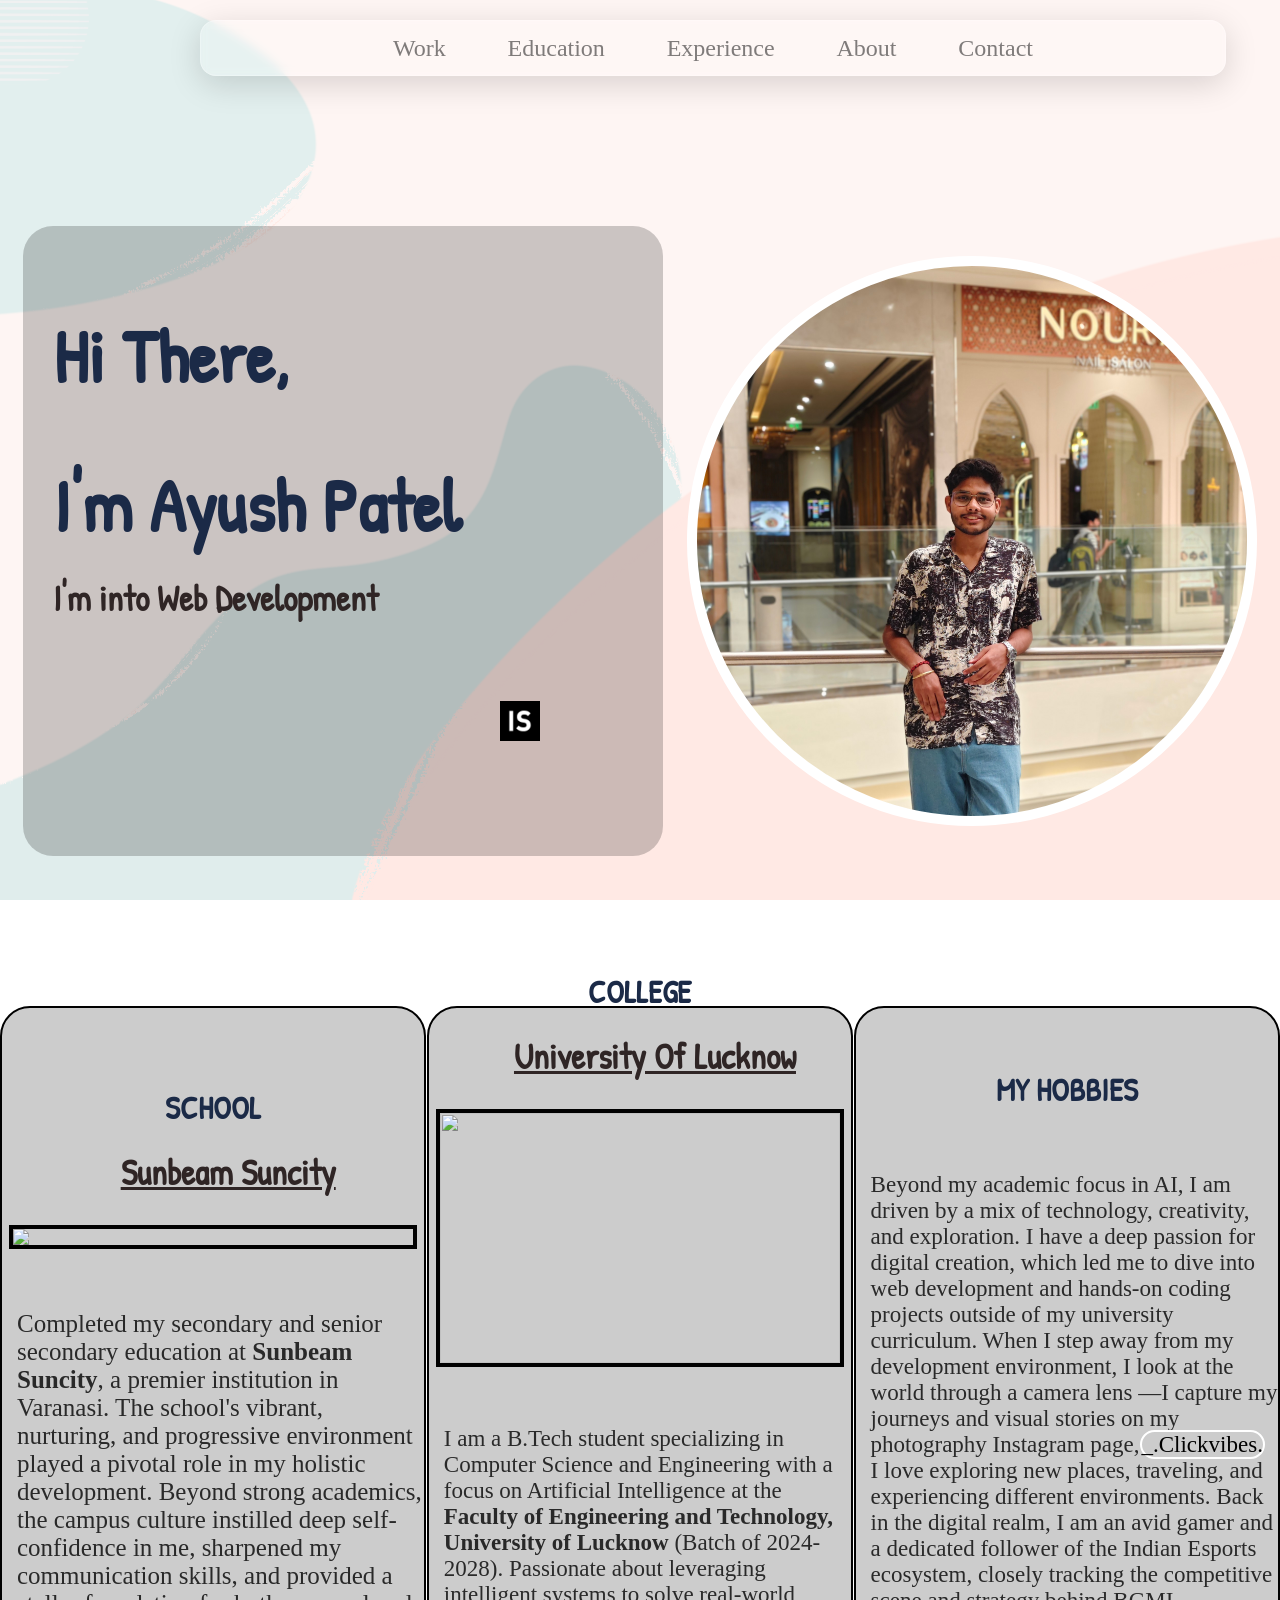
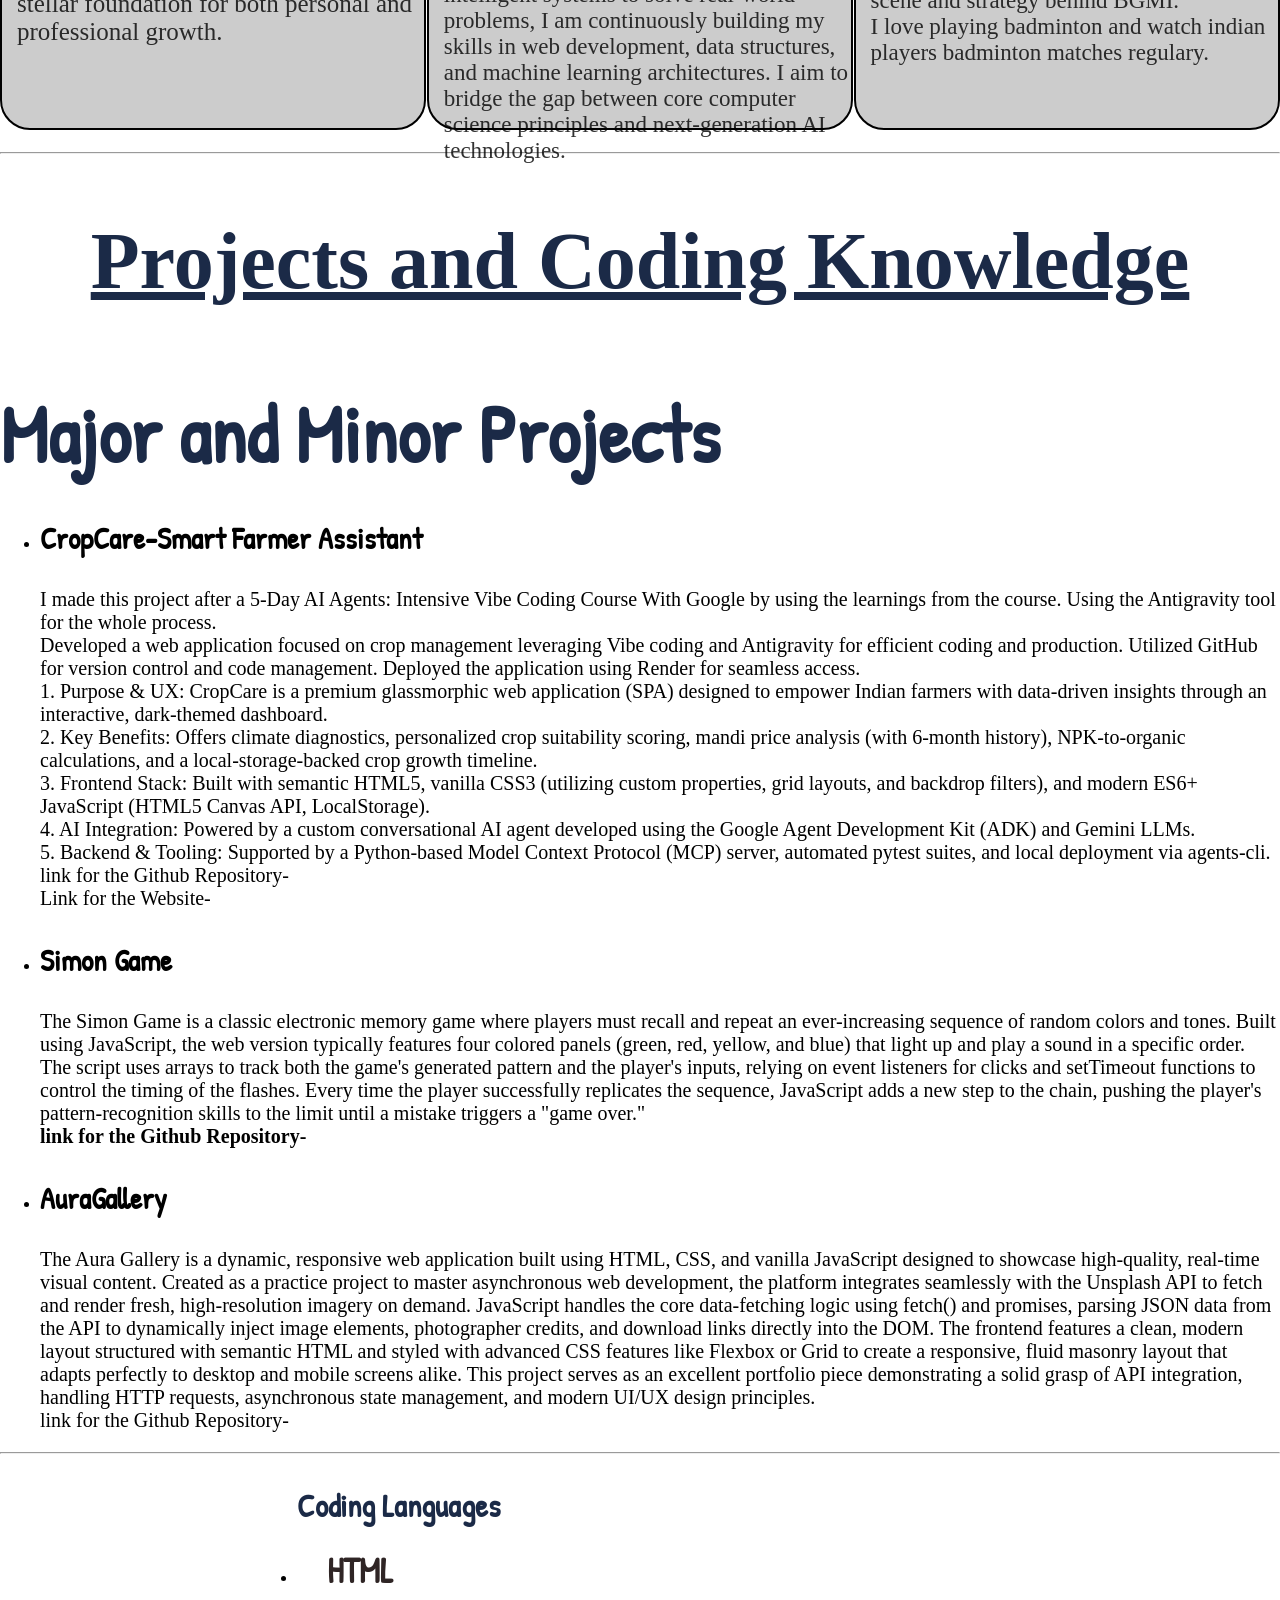
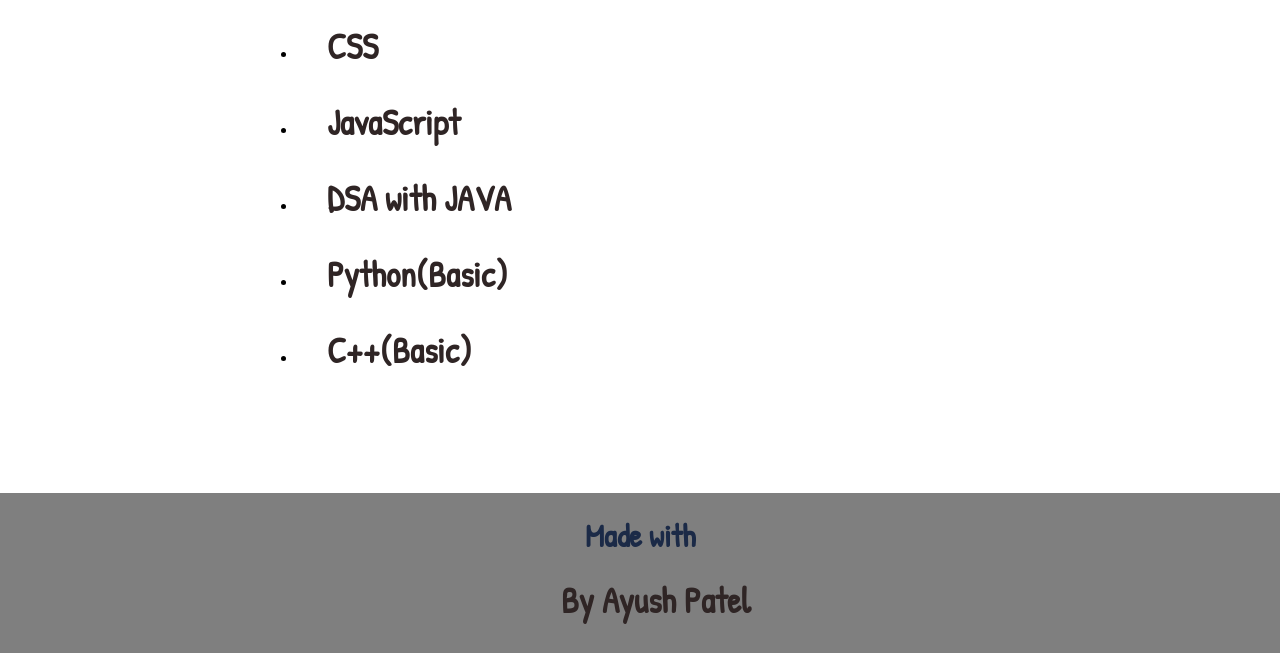
==== Task 3 - Portfolio/index.html @ b0f9be85 "done" ====
<!DOCTYPE html>
<html lang="en">
<head>
    <meta charset="UTF-8">
    <meta name="viewport" content="width=device-width, initial-scale=1.0">
    <title>Ayush Patel-</title>
    <link rel="preconnect" href="https://fonts.googleapis.com">
<link rel="preconnect" href="https://fonts.gstatic.com" crossorigin>
<link href="https://fonts.googleapis.com/css2?family=Patrick+Hand&display=swap" rel="stylesheet">
    <link rel="stylesheet" href="https://cdnjs.cloudflare.com/ajax/libs/font-awesome/7.0.1/css/all.min.css" integrity="sha512-2SwdPD6INVrV/lHTZbO2nodKhrnDdJK9/kg2XD1r9uGqPo1cUbujc+IYdlYdEErWNu69gVcYgdxlmVmzTWnetw==" crossorigin="anonymous" referrerpolicy="no-referrer" />
    <link href="style.css" rel="stylesheet">
</head>
<body>
    <div class="navbar">
        
        <div class="nav-links"><a href="/home">Work</a>
        <a href="/home">Education</a>
        <a href="/home">Experience</a>
        <a href="aboutme.html">About</a>
        <a href="/home">Contact</a></div>
    </div>
    <div class="main">
        <div class="info">
            <div class="name"><h1>Hi There,</h1>
            <h1>I'm <b>Ayush</b> Patel</h1></div>
            <h2>I'm into Web Development</h2>
                
            <div class="info-links">
                <a href="https://www.linkedin.com/in/ayushpatelcse/"><i class="fa-brands fa-linkedin"></i></a>
        <a href="https://github.com/AyushPatel-Hub"><i class="fa-brands fa-github"></i></a>
        <a href="https://internshala.com/five-star-rating"><img width="40px" height="40px" src="is.jpg"></a>
        <a href="https://x.com/"><i class="fa-brands fa-twitter"></i></a>
            </div>
        </div>
    <div class="photo"></div>
    </div>
    <div class="cards">
        <div class="school card">
            <h1>SCHOOL</h1>
            <h2><u>Sunbeam Suncity</u></h2>
            <img width="400px" src="https://resources.edunexttechnologies.com/web-data/sunbeam-group/sunbeam-suncity/School-Building.jpg" altr="school">
            <br>
            <br>
            <p>Completed my secondary and senior secondary education at <b>Sunbeam Suncity</b>, a premier institution in Varanasi. The school's vibrant, nurturing, and progressive environment played a pivotal role in my holistic development. Beyond strong academics, the campus culture instilled deep self-confidence in me, sharpened my communication skills, and provided a stellar foundation for both personal and professional growth.</p>
        </div>
        <div class="College card">
            <h1>COLLEGE</h1>
            <h2><u>University Of Lucknow</u></h2>
            <img width="400px"  height="250px" src="https://www.lkouniv.ac.in/site/writereaddata/HomePage/Header/H_202408301729005272.jpg" altr="school">
            <br>
            <br>
            <p>I am a B.Tech student specializing in Computer Science and Engineering with a focus on Artificial Intelligence at the <b>Faculty of Engineering and Technology, University of Lucknow</b> (Batch of 2024-2028). Passionate about leveraging intelligent systems to solve real-world problems, I am continuously building my skills in web development, data structures, and machine learning architectures. I aim to bridge the gap between core computer science principles and next-generation AI technologies.</p>
        </div>
        <div class="hobby card">
            <h1>MY HOBBIES</h1>
            
            <br>
            <p>Beyond my academic focus in AI, I am driven by a mix of technology, creativity, and exploration. I have a deep passion for digital creation, which led me to dive into web development and hands-on coding projects outside of my university curriculum.

            When I step away from my development environment, I look at the world through a camera lens <i class="fa-solid fa-camera"></i> —I capture my journeys and visual stories on my photography Instagram page,<a href="https://www.instagram.com/_.clickvibes/">_.Clickvibes.</a> I love exploring new places, traveling, and experiencing different environments. Back in the digital realm, I am an avid gamer and a dedicated follower of the Indian Esports ecosystem, closely tracking the competitive scene and strategy behind BGMI.<i class="fa-solid fa-gamepad"></i>
        <br>
            I love playing badminton and watch indian players badminton matches regulary. </p>
        </div>
    </div><br>
    <hr>
    <div class="education">
        <div class="heading">
            <h1 id="heading">Projects and Coding Knowledge</h1>
        </div>
        <div class="project">
            <h1>Major and Minor Projects</h1>
            <ul>
                <li><h3>CropCare-Smart Farmer Assistant</h3>
                <p>I made this project after a 5-Day AI Agents: Intensive Vibe Coding Course With Google by using the learnings from the course. Using the Antigravity tool for the whole process. 
                    <br>Developed a web application focused on crop management leveraging Vibe coding and Antigravity for
                    efficient coding and production. Utilized GitHub for version control and code management. Deployed the
                    application using Render for seamless access.<br>
                    1. Purpose & UX: CropCare is a premium glassmorphic web application (SPA) designed to empower Indian farmers
                    with data-driven insights through an interactive, dark-themed dashboard.<br>
                    2. Key Benefits: Offers climate diagnostics, personalized crop suitability scoring, mandi price analysis (with 6-month
                    history), NPK-to-organic calculations, and a local-storage-backed crop growth timeline.<br>
                    3. Frontend Stack: Built with semantic HTML5, vanilla CSS3 (utilizing custom properties, grid layouts, and
                    backdrop filters), and modern ES6+ JavaScript (HTML5 Canvas API, LocalStorage).<br>
                    4. AI Integration: Powered by a custom conversational AI agent developed using the Google Agent Development
                    Kit (ADK) and Gemini LLMs.<br>
                    5. Backend & Tooling: Supported by a Python-based Model Context Protocol (MCP) server, automated pytest
                    suites, and local deployment via agents-cli.<br>
                link for the Github Repository-<a href="https://github.com/AyushPatel-Hub/CropCare-Capstone-project"><i class="fa-brands fa-github"></i></a> <br>
                        Link for the Website-<a href="https://cropcare-zuz5.onrender.com/#dashboard"><i class="fa-solid fa-plate-wheat"></i></a>
            </p></li>
                    <li><h3>Simon Game</h3>
                    <p>The Simon Game is a classic electronic memory game where players must recall and repeat an ever-increasing sequence of random colors and tones. Built using JavaScript, the web version typically features four colored panels (green, red, yellow, and blue) that light up and play a sound in a specific order. The script uses arrays to track both the game's generated pattern and the player's inputs, relying on event listeners for clicks and setTimeout functions to control the timing of the flashes. Every time the player successfully replicates the sequence, JavaScript adds a new step to the chain, pushing the player's pattern-recognition skills to the limit until a mistake triggers a "game over."  <br>
                        <b>link for the Github Repository-</b> <a href="https://github.com/AyushPatel-Hub/Simon-Game-JS"><i class="fa-brands fa-github"></i></a>
                    
                    </p></li>
                    <li><h3>AuraGallery</h3>
                    <p>The Aura Gallery is a dynamic, responsive web application built using HTML, CSS, and vanilla JavaScript designed to showcase high-quality, real-time visual content. Created as a practice project to master asynchronous web development, the platform integrates seamlessly with the Unsplash API to fetch and render fresh, high-resolution imagery on demand. JavaScript handles the core data-fetching logic using fetch() and promises, parsing JSON data from the API to dynamically inject image elements, photographer credits, and download links directly into the DOM. The frontend features a clean, modern layout structured with semantic HTML and styled with advanced CSS features like Flexbox or Grid to create a responsive, fluid masonry layout that adapts perfectly to desktop and mobile screens alike. This project serves as an excellent portfolio piece demonstrating a solid grasp of API integration, handling HTTP requests, asynchronous state management, and modern UI/UX design principles.<br>
                    link for the Github Repository-<a href="https://github.com/AyushPatel-Hub/CodeAlpha-Project/tree/main/Task%201-%20Image%20Gallery"><i class="fa-brands fa-envira"></i></a></p></li>
            </ul>
            <hr>
        </div>
        <div class="coding">
            <div class="lang"><ul><h1>Coding Languages</h1>
            <li><h2>HTML</h2></li>
            <li><h2>CSS</h2></li>
            <li><h2>JavaScript</h2></li>
            <li><h2>DSA with JAVA</h2></li>
            <li><h2>Python(Basic)</h2></li>
            <li><h2>C++(Basic)</h2></li>
             </ul></div>
             <div class="icons">
                <i class="fa-brands fa-html5"></i>
                <i class="fa-brands fa-css"></i>
                <i class="fa-brands fa-js"></i>
               <i class="fa-brands fa-java"></i>
                <i class="fa-brands fa-python"></i>
                <i class="fa-solid fa-c"></i>
             </div>
            </div>
            <div class="footer">
                <h1>Made with <i class="fa-solid fa-heart"></i></h1>
                <h2>By Ayush Patel</h2>
            </div>
    <script src="app.js"></script>
</body>
</html>
---- Task 3 - Portfolio/style.css ----
body {
  margin: 0;
  padding: 0;
}
body::before {
  content: "";
  position: fixed;
  top: 0;
  left: 0;
  width: 100%;
  height: 100%;
  z-index: -1;
  background-image: url('bg2.png');
  background-size: cover;
  background-position: center;
  background-repeat: no-repeat;
  opacity: 0.4; 
}
.navbar{
    margin-top: 20px;
    margin-left: 200px;
    text-align: center;
    display: flex;
    justify-content: center;
    align-items: center;
    width: 80vw;
    height: 6vh;
    background: rgba(255, 255, 255, 0.2);
    backdrop-filter: blur(5px);
    -webkit-backdrop-filter: blur(10px); 
    border: 1px solid rgba(255, 255, 255, 0.25);
    border-radius: 16px;
    box-shadow: 0 8px 32px 0 rgba(0, 0, 0, 0.15);
    
    color: #fff;
}
.nav-links{
    display: flex;
    justify-content: space-between;
    width: 50vw;
    align-items: center;
}
.nav-links a{
    text-decoration: none;
    color: rgba(0,0,0,0.5);
    font-size: 1.5rem;
}
.nav-links a:hover{
    text-shadow: 0 0 10px #FFC7BB;
    border-bottom: 2px solid rgba(0, 0, 0, 0.15);
}
.photo{
    
    border: 10px solid white;
    border-radius:50% ;
    width: 550px;
    height: 550px;
    background-image: url(photo.jpg);
    background-size: cover;
}
.main{

    margin-top: 150px;
    display: flex;
    justify-content: space-evenly;
    align-items: center;
}
.info{
    display: flex;
    
    flex-direction: column;
    align-items: start;
    border-radius: 30px;
    width: 50vw;
    height: 70vh;
    background-color: rgba(0,0,0,0.2);
}
.photo:hover{
    box-shadow: 0 0 10px black;
}
.name{
    font-size: 37px;
    margin-top: 30px;
    margin-left: 30px;
}
h1{
    font-family:sans-serif;
    color: #1B2A47;
    margin-bottom: 20px;
}
h2{
    color: #2F2525;
    margin-top: 0;
    font-size: 35px;
    margin-left: 30px;
}
.aboutme{
    display: flex;
    justify-content: center;
    align-items: center;
    width: 500px;
    height: 40px;
}
.aboutme button{
    width: 120px;
    height: 40px;
    background-color: rgba(0, 0, 0, 0.15);
    border-radius: 20px;
    border: none;
    cursor: pointer;
}
.info-links{
    margin-top: 50px;
    display: flex;
    justify-content: space-evenly;
    align-items: center;
    width: 834px;
}
.info-links a{
    color: black;
    font-size: 40px;
    text-decoration: none;

}
@import url('https://fonts.googleapis.com/css2?family=Inter:wght@400;500&family=Playfair+Display:wght@700&display=swap');


h1, h2, h3 {
  font-family: "Patrick Hand", cursive;
}

.cards{
    margin-top: 150px;
    width: 100vw;
    height: 80vh;
    display: flex;
    justify-content: space-between;
}
.card{
    border-radius: 30px;
    background-color: rgba(0,0,0,0.2);
    width: 33vw;
    height: 80vh;
    border: 2px solid black;
}
.school{
    
    display: flex;
    flex-direction: column;
    align-items: center;
    justify-content: center;
}
.school img{
    border: 4px solid black;
}
.school p{
    color: rgba(0,0,0,0.8);
    
    padding-left:15px ;
    font-size: 25px;
}
.College{
    display: flex;
    flex-direction: column;
    align-items: center;
    justify-content: center;
}
.College img{
    border: 4px solid black;
}
.College p{
    color: rgba(0,0,0,0.8);
    
    padding-left:15px ;
    font-size: 23px;
}
.hobby{
    display: flex;
    flex-direction: column;
    align-items: center;
    justify-content: center;
}
.hobby img{
    border: 4px solid black;
}
.hobby p{
    color: rgba(0,0,0,0.8);
    
    padding-left:15px ;
    font-size: 23px;
}
.hobby p a{
    text-decoration: none;
    color: black;
    border:2px  solid white;
    border-radius: 15px;
}
.education{
    width: 100vw;
    height: 110vh;
    display: flex;
    flex-direction: column;
}
.heading{
    text-align: center;
    width: 100%;
    height: 200px;
}
#heading{
    font-family: 'Times New Roman', Times, serif;
    font-size: 80px;
    text-decoration: underline;
}
.project p{
    font-size: 20px
}
.project h3{
    font-size: 30px;
}
.project h1{
    font-size: 80px;
}
.coding{
    display: flex;
    justify-content: space-around;
    padding-bottom: 50px; /* Forces space at the bottom so icons don't spill into the footer */
    margin-bottom: 40px;
}
.icons{
    display: flex;
    flex-direction: column;
    justify-content: space-evenly;
    align-items: center;
    gap: 20px;
    
}
.icons i{
    font-size: 80px;
}
.footer{
    width: 100%;
    height: 300px ;
    background-color: rgba(0,0,0,0.5);
    display: flex;
    flex-direction: column;
    justify-content: center;
    align-items: center;
}
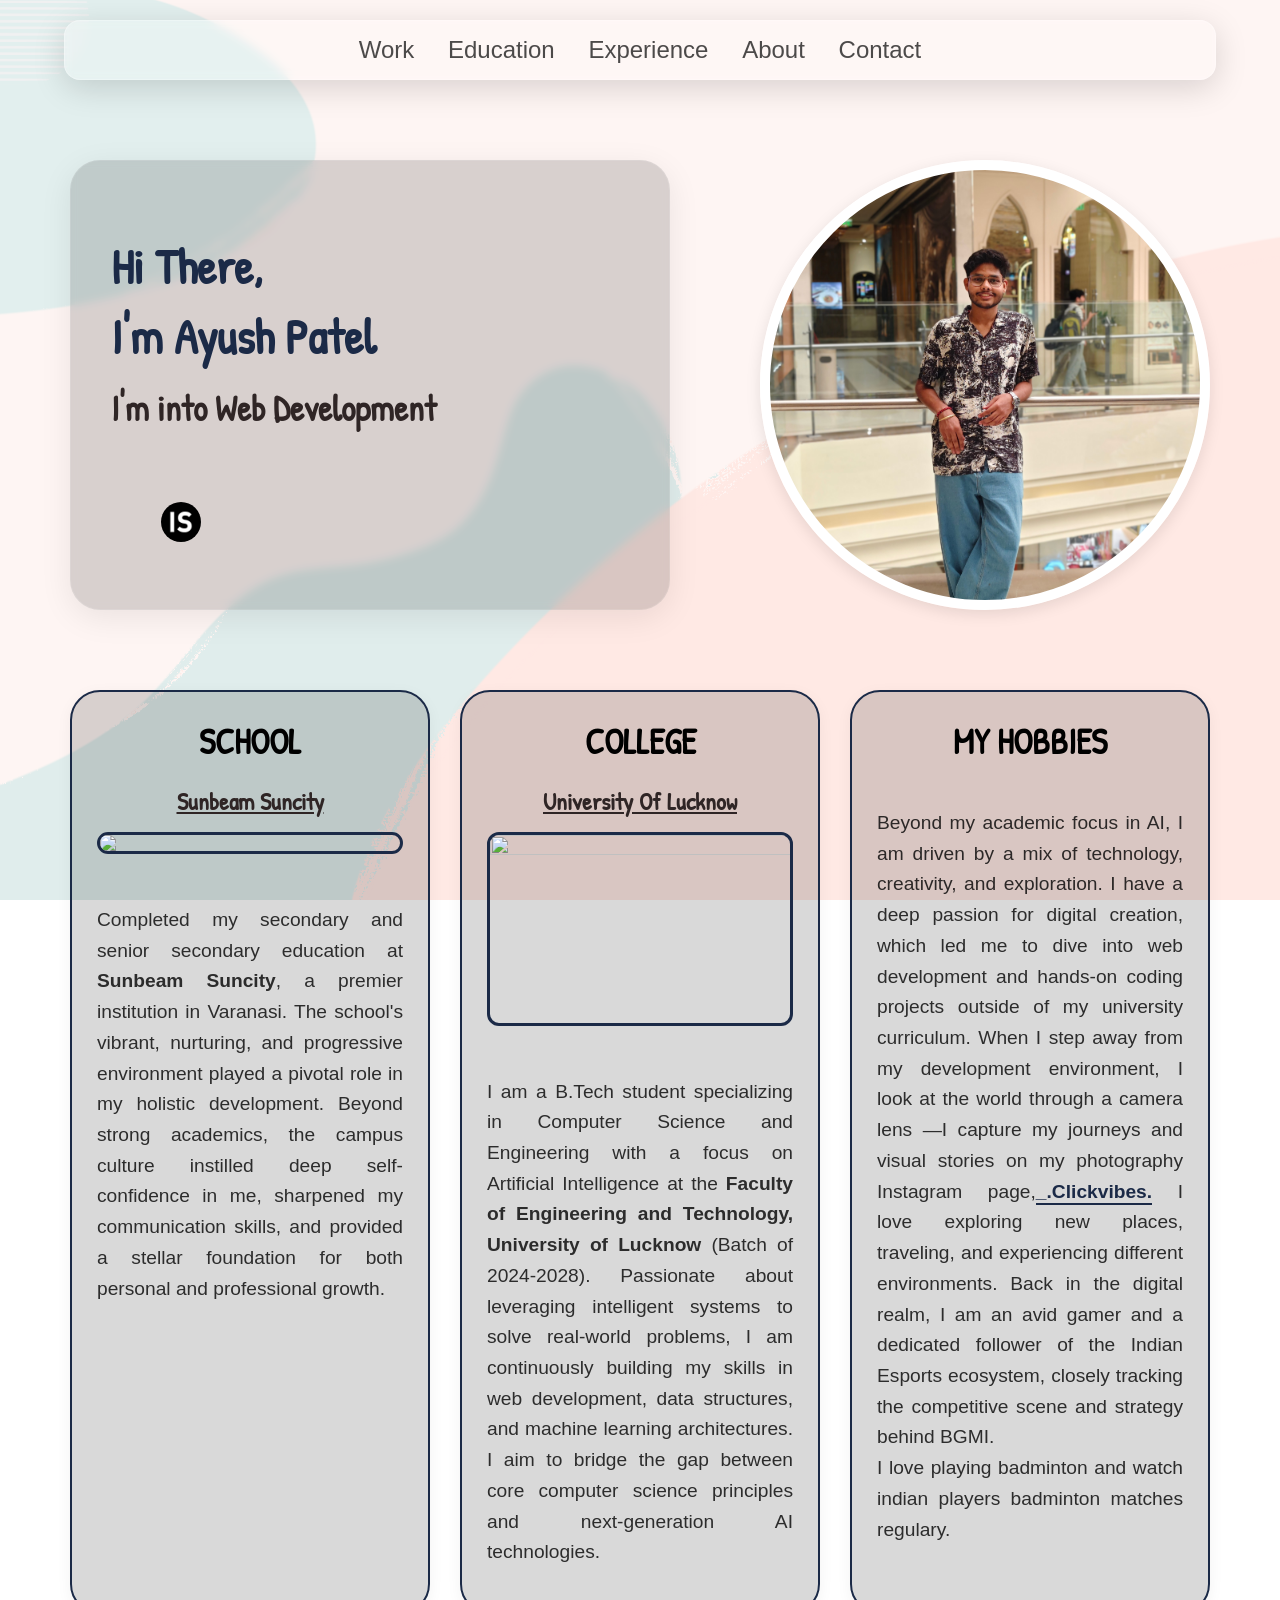
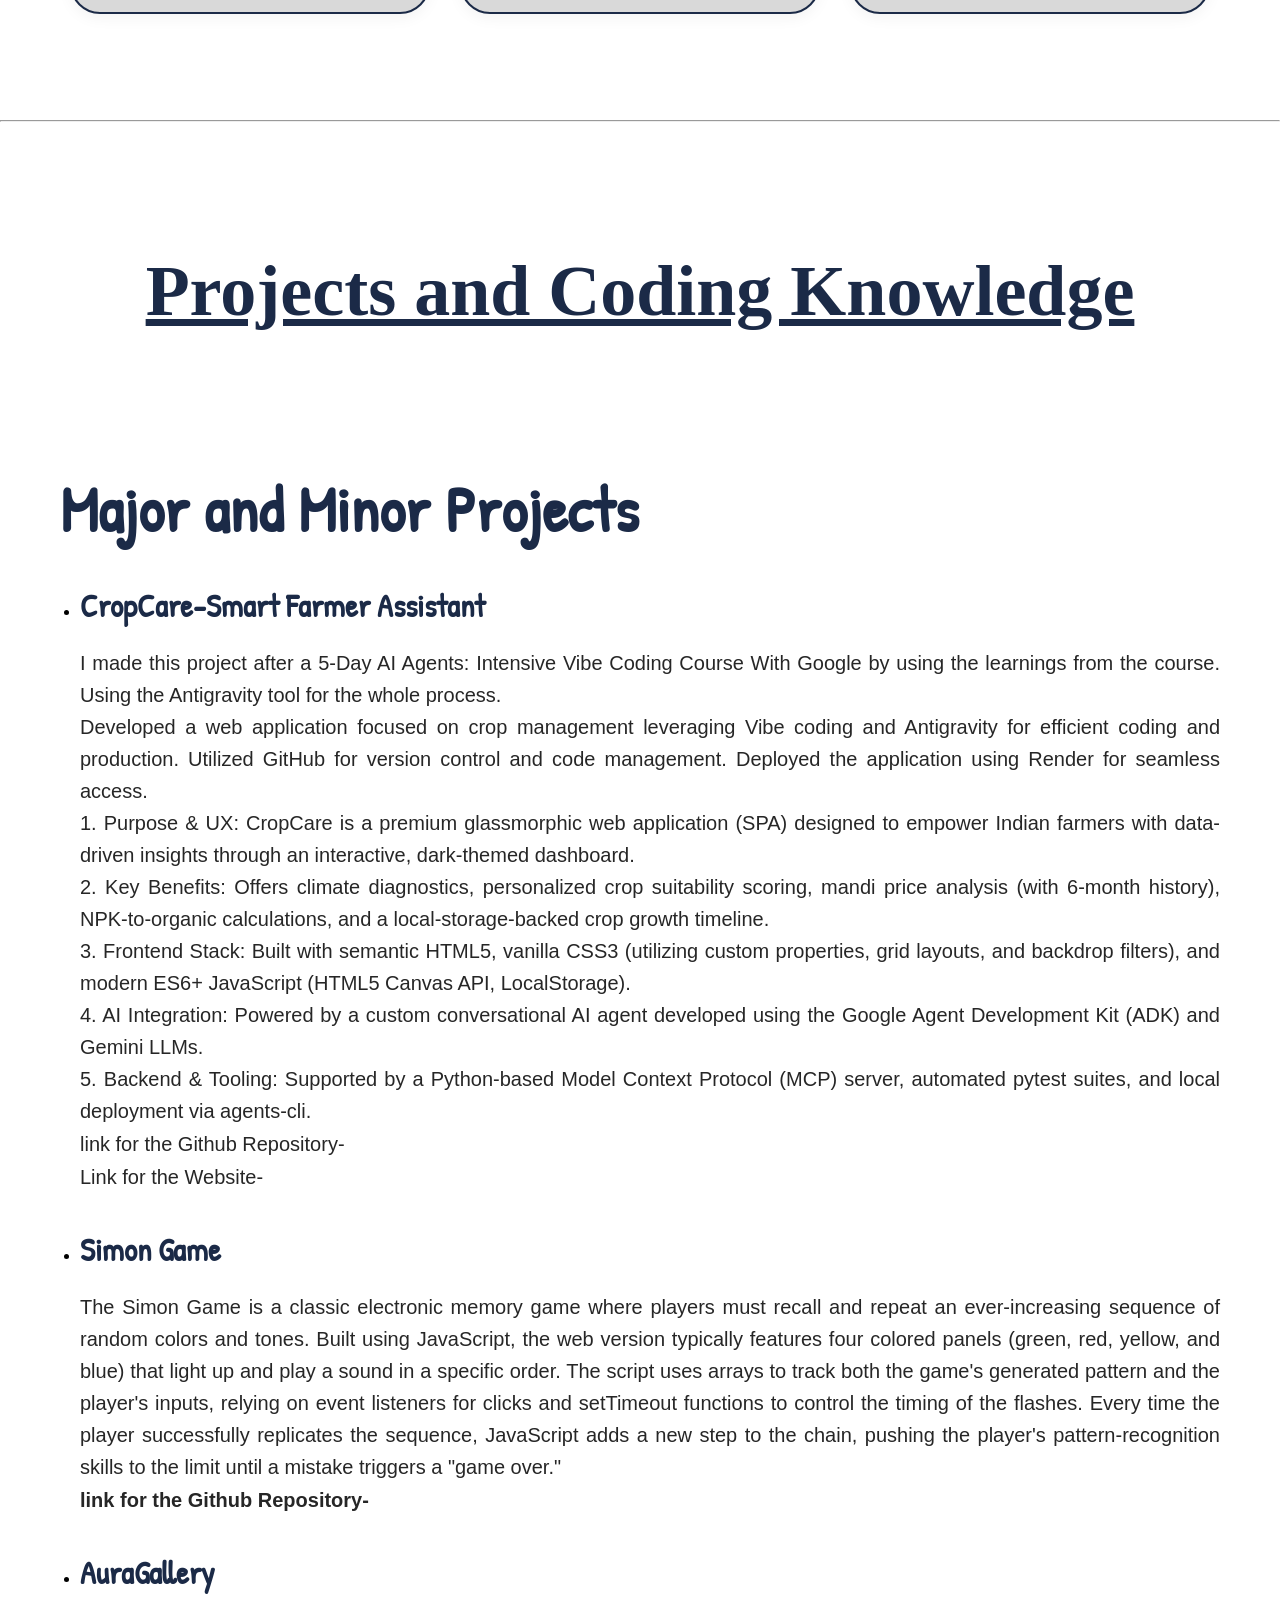
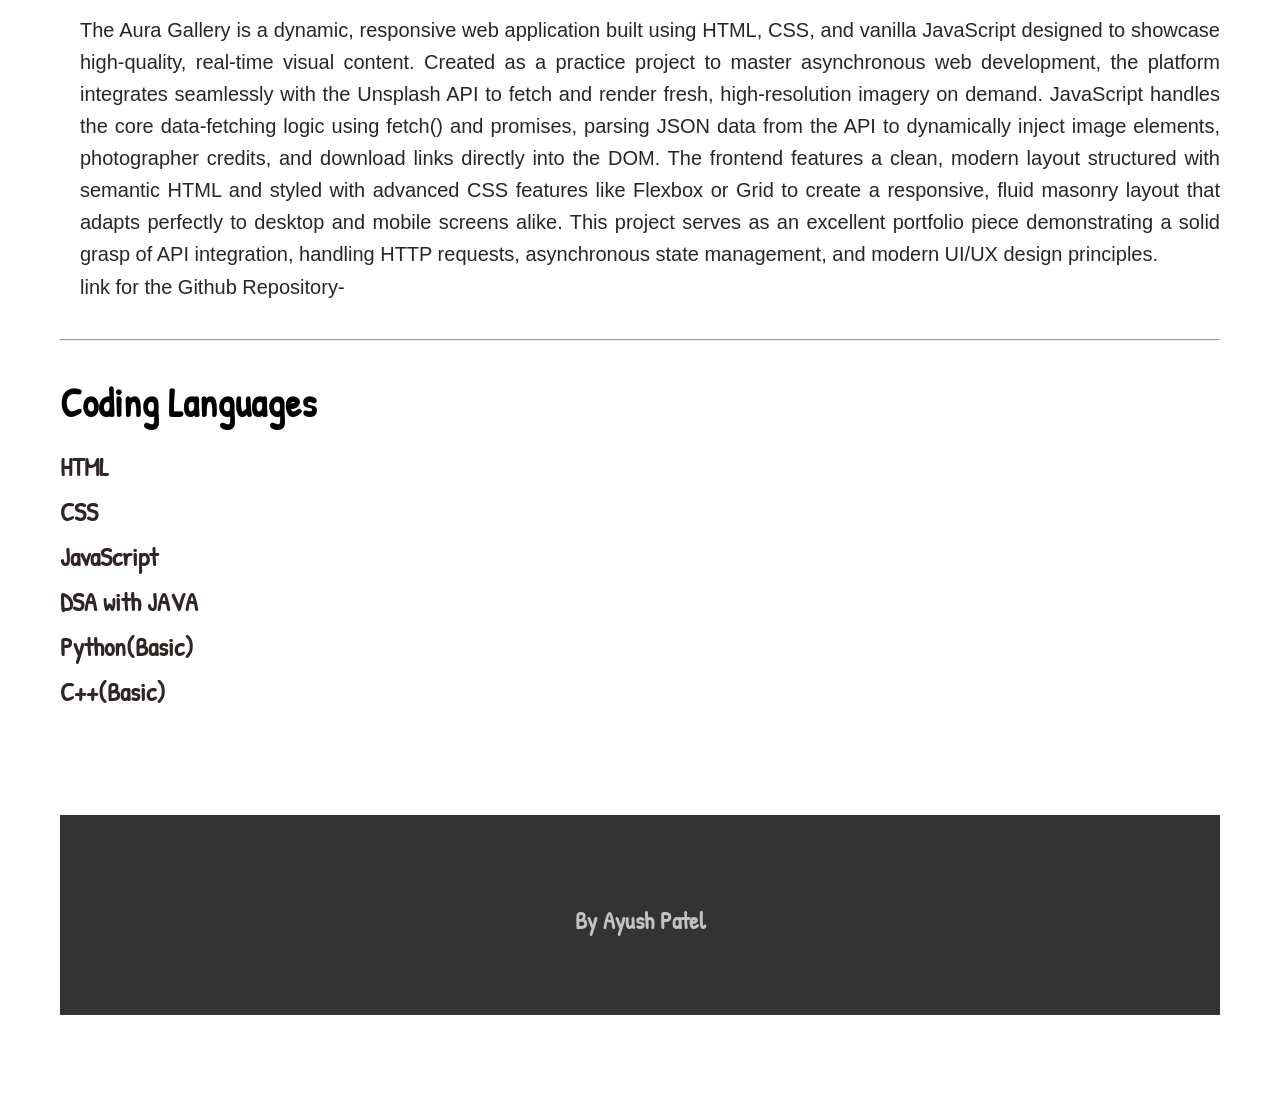
==== commit 3ac6a056: "abc" ====
--- a/Task 3 - Portfolio/index.html
+++ b/Task 3 - Portfolio/index.html
@@ -118,7 +118,7 @@
              </div>
             </div>
             <div class="footer">
-                <h1>Made with <i class="fa-solid fa-heart"></i></h1>
+                <h1></h1>
                 <h2>By Ayush Patel</h2>
             </div>
     <script src="app.js"></script>
--- a/Task 3 - Portfolio/style.css
+++ b/Task 3 - Portfolio/style.css
@@ -1,7 +1,17 @@
+@import url('https://fonts.googleapis.com/css2?family=Inter:wght@400;500&family=Playfair+Display:wght@700&display=swap');
+
+/* Global Resets and Box-Sizing */
+* {
+  box-sizing: border-box;
+}
+
 body {
   margin: 0;
   padding: 0;
-}
+  overflow-x: hidden;
+  font-family: sans-serif;
+}
+
 body::before {
   content: "";
   position: fixed;
@@ -16,233 +26,426 @@
   background-repeat: no-repeat;
   opacity: 0.4; 
 }
-.navbar{
-    margin-top: 20px;
-    margin-left: 200px;
-    text-align: center;
-    display: flex;
-    justify-content: center;
-    align-items: center;
-    width: 80vw;
-    height: 6vh;
-    background: rgba(255, 255, 255, 0.2);
-    backdrop-filter: blur(5px);
-    -webkit-backdrop-filter: blur(10px); 
-    border: 1px solid rgba(255, 255, 255, 0.25);
-    border-radius: 16px;
-    box-shadow: 0 8px 32px 0 rgba(0, 0, 0, 0.15);
-    
-    color: #fff;
-}
-.nav-links{
-    display: flex;
-    justify-content: space-between;
-    width: 50vw;
-    align-items: center;
-}
-.nav-links a{
-    text-decoration: none;
-    color: rgba(0,0,0,0.5);
-    font-size: 1.5rem;
-}
-.nav-links a:hover{
-    text-shadow: 0 0 10px #FFC7BB;
-    border-bottom: 2px solid rgba(0, 0, 0, 0.15);
-}
-.photo{
-    
-    border: 10px solid white;
-    border-radius:50% ;
-    width: 550px;
-    height: 550px;
-    background-image: url(photo.jpg);
-    background-size: cover;
-}
-.main{
-
-    margin-top: 150px;
-    display: flex;
-    justify-content: space-evenly;
-    align-items: center;
-}
-.info{
-    display: flex;
-    
-    flex-direction: column;
-    align-items: start;
-    border-radius: 30px;
-    width: 50vw;
-    height: 70vh;
-    background-color: rgba(0,0,0,0.2);
-}
-.photo:hover{
-    box-shadow: 0 0 10px black;
-}
-.name{
-    font-size: 37px;
-    margin-top: 30px;
-    margin-left: 30px;
-}
-h1{
-    font-family:sans-serif;
-    color: #1B2A47;
-    margin-bottom: 20px;
-}
-h2{
-    color: #2F2525;
-    margin-top: 0;
-    font-size: 35px;
-    margin-left: 30px;
-}
-.aboutme{
-    display: flex;
-    justify-content: center;
-    align-items: center;
-    width: 500px;
-    height: 40px;
-}
-.aboutme button{
-    width: 120px;
-    height: 40px;
-    background-color: rgba(0, 0, 0, 0.15);
-    border-radius: 20px;
-    border: none;
-    cursor: pointer;
-}
-.info-links{
-    margin-top: 50px;
-    display: flex;
-    justify-content: space-evenly;
-    align-items: center;
-    width: 834px;
-}
-.info-links a{
-    color: black;
-    font-size: 40px;
-    text-decoration: none;
-
-}
-@import url('https://fonts.googleapis.com/css2?family=Inter:wght@400;500&family=Playfair+Display:wght@700&display=swap');
-
 
 h1, h2, h3 {
   font-family: "Patrick Hand", cursive;
 }
 
-.cards{
-    margin-top: 150px;
-    width: 100vw;
-    height: 80vh;
-    display: flex;
-    justify-content: space-between;
-}
-.card{
-    border-radius: 30px;
-    background-color: rgba(0,0,0,0.2);
-    width: 33vw;
-    height: 80vh;
-    border: 2px solid black;
-}
-.school{
-    
-    display: flex;
-    flex-direction: column;
-    align-items: center;
+/* Navbar */
+.navbar {
+  margin: 20px auto;
+  text-align: center;
+  display: flex;
+  justify-content: center;
+  align-items: center;
+  width: 90%;
+  max-width: 1200px;
+  min-height: 60px;
+  padding: 10px 20px;
+  background: rgba(255, 255, 255, 0.2);
+  backdrop-filter: blur(5px);
+  -webkit-backdrop-filter: blur(10px); 
+  border: 1px solid rgba(255, 255, 255, 0.25);
+  border-radius: 16px;
+  box-shadow: 0 8px 32px 0 rgba(0, 0, 0, 0.15);
+  color: #fff;
+}
+
+.nav-links {
+  display: flex;
+  justify-content: space-evenly;
+  width: 100%;
+  max-width: 600px;
+  align-items: center;
+  flex-wrap: wrap;
+  gap: 15px;
+}
+
+.nav-links a {
+  text-decoration: none;
+  color: rgba(0, 0, 0, 0.7);
+  font-size: clamp(1.1rem, 2vw, 1.5rem);
+  font-weight: 500;
+  transition: all 0.3s ease;
+}
+
+.nav-links a:hover {
+  text-shadow: 0 0 10px #FFC7BB;
+  border-bottom: 2px solid rgba(0, 0, 0, 0.15);
+}
+
+/* Hero / Main Section */
+.main {
+  margin-top: 80px;
+  margin-bottom: 80px;
+  display: flex;
+  flex-direction: row;
+  justify-content: space-evenly;
+  align-items: center;
+  flex-wrap: wrap;
+  gap: 40px;
+  padding: 0 20px;
+  width: 100%;
+  max-width: 1400px;
+  margin-left: auto;
+  margin-right: auto;
+}
+
+.photo {
+  border: 10px solid white;
+  border-radius: 50%;
+  width: 450px;
+  height: 450px;
+  max-width: 90vw;
+  max-height: 90vw;
+  background-image: url(photo.jpg);
+  background-size: cover;
+  background-position: center;
+  box-shadow: 0 4px 15px rgba(0, 0, 0, 0.1);
+  transition: all 0.3s ease;
+  flex-shrink: 0;
+}
+
+.photo:hover {
+  box-shadow: 0 10px 25px rgba(0, 0, 0, 0.3);
+}
+
+.info {
+  display: flex;
+  flex-direction: column;
+  align-items: flex-start;
+  justify-content: center;
+  border-radius: 30px;
+  width: 100%;
+  max-width: 600px;
+  min-height: 450px;
+  height: auto;
+  padding: 40px;
+  background-color: rgba(0, 0, 0, 0.15);
+  box-shadow: 0 8px 32px 0 rgba(0, 0, 0, 0.08);
+  backdrop-filter: blur(4px);
+  -webkit-backdrop-filter: blur(4px);
+  border: 1px solid rgba(255, 255, 255, 0.1);
+}
+
+.name {
+  margin-top: 10px;
+  margin-left: 0;
+}
+
+.name h1 {
+  font-size: clamp(2rem, 5vw, 3rem);
+  color: #1B2A47;
+  margin: 5px 0;
+}
+
+h2 {
+  color: #2F2525;
+  margin-top: 10px;
+  margin-left: 0;
+  font-size: clamp(1.5rem, 3.5vw, 2.2rem);
+}
+
+.info-links {
+  margin-top: 40px;
+  display: flex;
+  justify-content: flex-start;
+  align-items: center;
+  width: 100%;
+  gap: 25px;
+  flex-wrap: wrap;
+}
+
+.info-links a {
+  color: #1B2A47;
+  font-size: clamp(2rem, 4vw, 2.5rem);
+  text-decoration: none;
+  transition: transform 0.3s ease, color 0.3s ease;
+}
+
+.info-links a:hover {
+  transform: scale(1.15);
+  color: #c78f84;
+}
+
+.info-links a img {
+  border-radius: 50%;
+  transition: transform 0.3s ease;
+}
+
+.info-links a img:hover {
+  transform: scale(1.15);
+}
+
+/* Cards Section */
+.cards {
+  margin-top: 80px;
+  margin-bottom: 80px;
+  width: 100%;
+  max-width: 1200px;
+  margin-left: auto;
+  margin-right: auto;
+  display: flex;
+  flex-direction: row;
+  flex-wrap: wrap;
+  justify-content: center;
+  gap: 30px;
+  padding: 0 20px;
+}
+
+.card {
+  border-radius: 30px;
+  background-color: rgba(0, 0, 0, 0.15);
+  width: 100%;
+  max-width: 360px;
+  height: auto;
+  min-height: 520px;
+  border: 2px solid #1B2A47;
+  padding: 25px;
+  display: flex;
+  flex-direction: column;
+  align-items: center;
+  box-shadow: 0 4px 15px rgba(0, 0, 0, 0.05);
+  transition: transform 0.3s ease, box-shadow 0.3s ease;
+}
+
+.card:hover {
+  transform: translateY(-5px);
+  box-shadow: 0 10px 25px rgba(0, 0, 0, 0.15);
+}
+
+.card h1 {
+  font-size: clamp(1.8rem, 3vw, 2.2rem);
+  margin-top: 0;
+  margin-bottom: 10px;
+}
+
+.card h2 {
+  font-size: clamp(1.2rem, 2.5vw, 1.5rem);
+  margin-bottom: 15px;
+  text-align: center;
+}
+
+.card img {
+  border: 3px solid #1B2A47;
+  border-radius: 12px;
+  max-width: 100%;
+  height: auto;
+  object-fit: cover;
+}
+
+.card p {
+  color: rgba(0, 0, 0, 0.8);
+  font-size: clamp(1.05rem, 2vw, 1.2rem);
+  line-height: 1.6;
+  margin-top: 15px;
+  text-align: justify;
+}
+
+.card p a {
+  text-decoration: none;
+  color: #1B2A47;
+  font-weight: bold;
+  border-bottom: 2px solid #1B2A47;
+  padding-bottom: 1px;
+}
+
+/* Education & Projects Section */
+.education {
+  width: 100%;
+  max-width: 1200px;
+  margin: 80px auto;
+  display: flex;
+  flex-direction: column;
+  padding: 0 20px;
+}
+
+.heading {
+  text-align: center;
+  width: 100%;
+  margin-bottom: 40px;
+}
+
+#heading {
+  font-family: 'Times New Roman', Times, serif;
+  font-size: clamp(2.2rem, 6vw, 4.5rem);
+  text-decoration: underline;
+  color: #1B2A47;
+}
+
+.project {
+  width: 100%;
+}
+
+.project h1 {
+  font-size: clamp(2.2rem, 5vw, 4rem);
+  color: #1B2A47;
+  margin-bottom: 30px;
+}
+
+.project ul {
+  padding-left: 20px;
+}
+
+.project li {
+  margin-bottom: 35px;
+}
+
+.project h3 {
+  font-size: clamp(1.4rem, 3vw, 2rem);
+  color: #1B2A47;
+  margin-bottom: 10px;
+}
+
+.project p {
+  font-size: clamp(1.05rem, 2vw, 1.25rem);
+  line-height: 1.6;
+  color: rgba(0, 0, 0, 0.85);
+  text-align: justify;
+}
+
+.project p a {
+  color: #1B2A47;
+  font-size: 1.3rem;
+  margin-left: 5px;
+  transition: color 0.3s ease;
+}
+
+.project p a:hover {
+  color: #c78f84;
+}
+
+/* Coding Skills */
+.coding {
+  display: flex;
+  flex-direction: row;
+  justify-content: space-around;
+  align-items: center;
+  flex-wrap: wrap;
+  gap: 40px;
+  padding-bottom: 50px;
+  margin-bottom: 40px;
+  width: 100%;
+}
+
+.lang {
+  flex: 1;
+  min-width: 250px;
+}
+
+.lang h1 {
+  font-size: clamp(1.8rem, 3.5vw, 2.5rem);
+  margin-bottom: 20px;
+}
+
+.lang ul {
+  list-style-type: none;
+  padding: 0;
+}
+
+.lang li h2 {
+  font-size: clamp(1.2rem, 2.5vw, 1.6rem);
+  margin: 10px 0;
+}
+
+.icons {
+  display: flex;
+  flex-direction: row;
+  flex-wrap: wrap;
+  justify-content: center;
+  align-items: center;
+  gap: 30px;
+  flex: 1;
+  min-width: 250px;
+}
+
+.icons i {
+  font-size: clamp(3.5rem, 8vw, 5rem);
+  color: #1B2A47;
+  transition: transform 0.3s ease, color 0.3s ease;
+}
+
+.icons i:hover {
+  transform: scale(1.2);
+  color: #c78f84;
+}
+
+/* Footer */
+.footer {
+  width: 100%;
+  min-height: 200px;
+  padding: 40px 20px;
+  background-color: rgba(0, 0, 0, 0.8);
+  display: flex;
+  flex-direction: column;
+  justify-content: center;
+  align-items: center;
+  color: #fff;
+  text-align: center;
+}
+
+.footer h1 {
+  color: #fff;
+  font-size: clamp(1.5rem, 3vw, 2.2rem);
+  margin: 5px 0;
+}
+
+.footer h1 i {
+  color: #ff4d4d;
+}
+
+.footer h2 {
+  color: rgba(255, 255, 255, 0.7);
+  font-size: clamp(1.1rem, 2vw, 1.5rem);
+  margin: 5px 0;
+}
+
+/* Media Queries for Responsiveness */
+
+@media (max-width: 992px) {
+  .main {
+    flex-direction: column-reverse;
+    margin-top: 40px;
+    gap: 30px;
+  }
+  
+  .photo {
+    width: 320px;
+    height: 320px;
+  }
+
+  .info {
+    width: 100%;
+    padding: 30px;
+    min-height: auto;
+  }
+}
+
+@media (max-width: 600px) {
+  .navbar {
+    width: 95%;
+    border-radius: 12px;
+  }
+
+  .nav-links {
+    gap: 10px;
+  }
+
+  .nav-links a {
+    font-size: 1.1rem;
+  }
+
+  .photo {
+    width: 260px;
+    height: 260px;
+  }
+
+  .info {
+    padding: 20px;
+  }
+
+  .info-links {
     justify-content: center;
-}
-.school img{
-    border: 4px solid black;
-}
-.school p{
-    color: rgba(0,0,0,0.8);
-    
-    padding-left:15px ;
-    font-size: 25px;
-}
-.College{
-    display: flex;
-    flex-direction: column;
-    align-items: center;
-    justify-content: center;
-}
-.College img{
-    border: 4px solid black;
-}
-.College p{
-    color: rgba(0,0,0,0.8);
-    
-    padding-left:15px ;
-    font-size: 23px;
-}
-.hobby{
-    display: flex;
-    flex-direction: column;
-    align-items: center;
-    justify-content: center;
-}
-.hobby img{
-    border: 4px solid black;
-}
-.hobby p{
-    color: rgba(0,0,0,0.8);
-    
-    padding-left:15px ;
-    font-size: 23px;
-}
-.hobby p a{
-    text-decoration: none;
-    color: black;
-    border:2px  solid white;
-    border-radius: 15px;
-}
-.education{
-    width: 100vw;
-    height: 110vh;
-    display: flex;
-    flex-direction: column;
-}
-.heading{
-    text-align: center;
-    width: 100%;
-    height: 200px;
-}
-#heading{
-    font-family: 'Times New Roman', Times, serif;
-    font-size: 80px;
-    text-decoration: underline;
-}
-.project p{
-    font-size: 20px
-}
-.project h3{
-    font-size: 30px;
-}
-.project h1{
-    font-size: 80px;
-}
-.coding{
-    display: flex;
-    justify-content: space-around;
-    padding-bottom: 50px; /* Forces space at the bottom so icons don't spill into the footer */
-    margin-bottom: 40px;
-}
-.icons{
-    display: flex;
-    flex-direction: column;
-    justify-content: space-evenly;
-    align-items: center;
     gap: 20px;
-    
-}
-.icons i{
-    font-size: 80px;
-}
-.footer{
-    width: 100%;
-    height: 300px ;
-    background-color: rgba(0,0,0,0.5);
-    display: flex;
-    flex-direction: column;
-    justify-content: center;
-    align-items: center;
+  }
 }
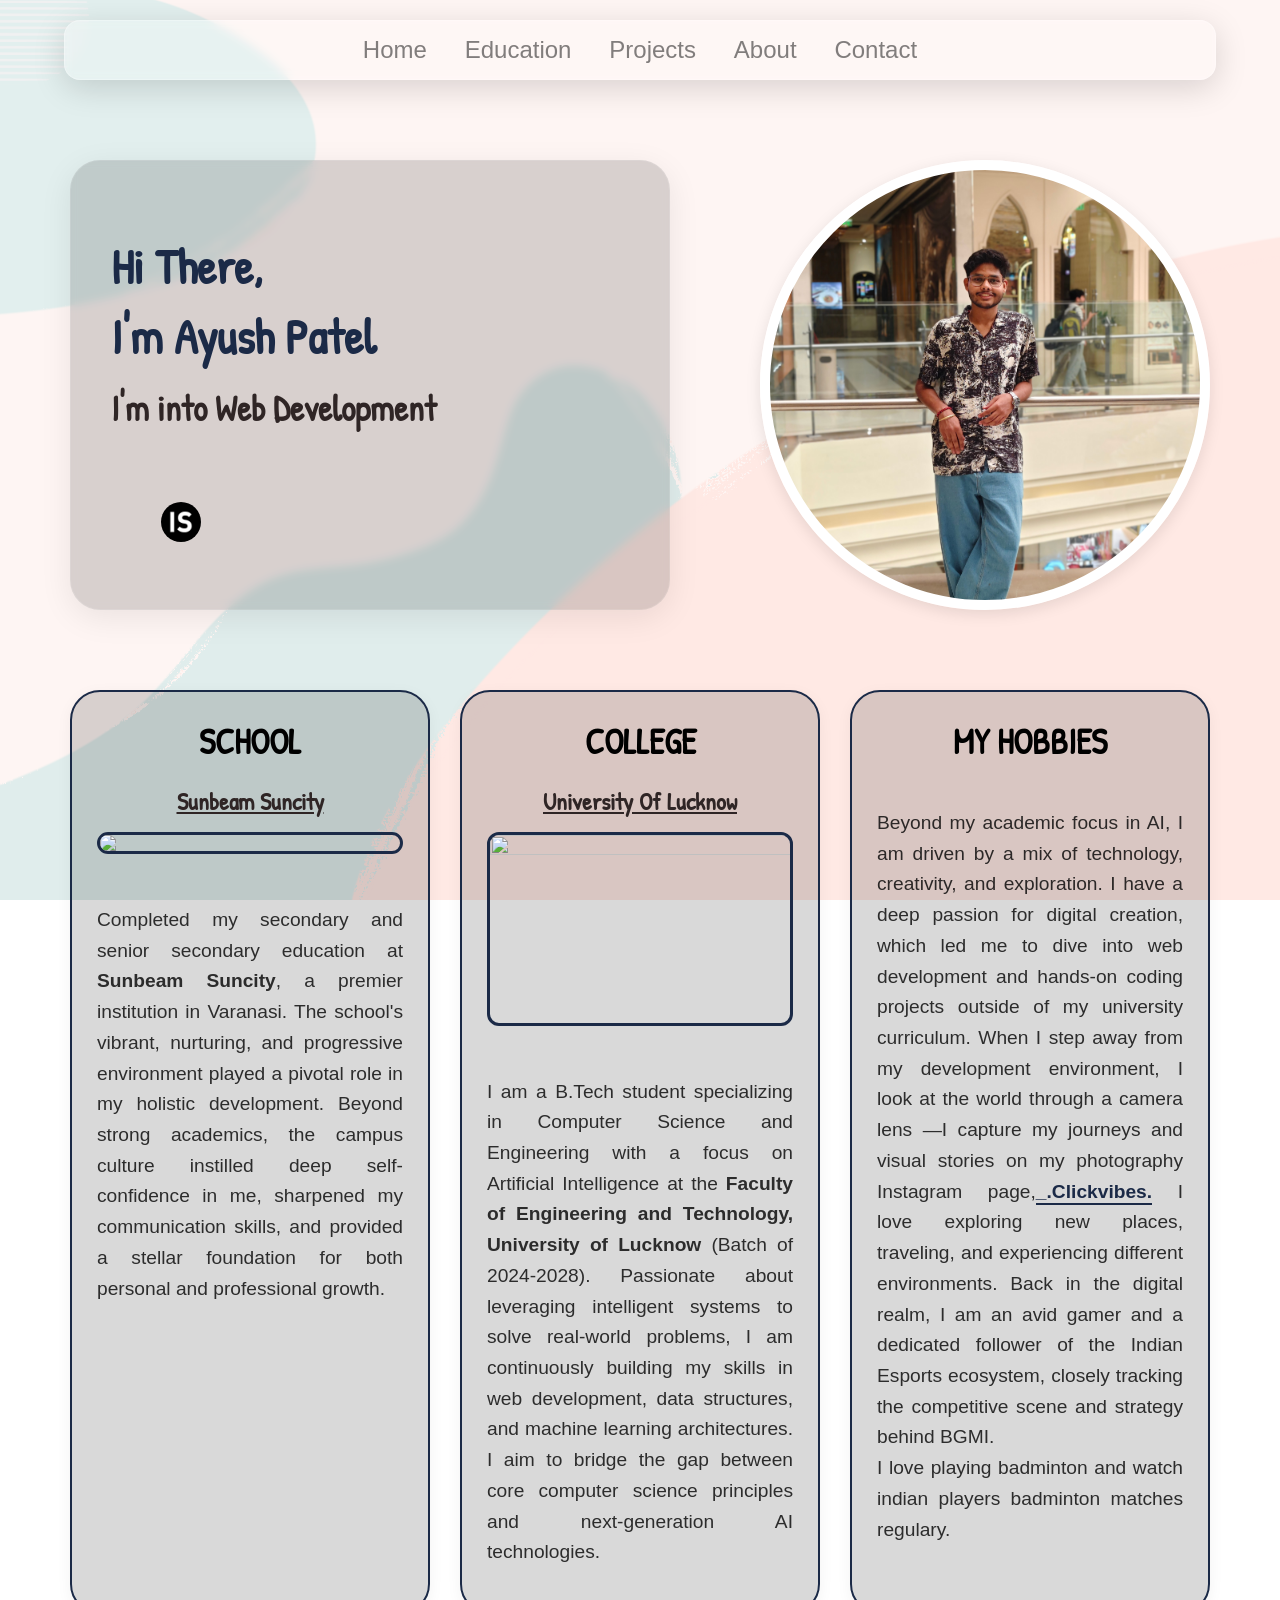
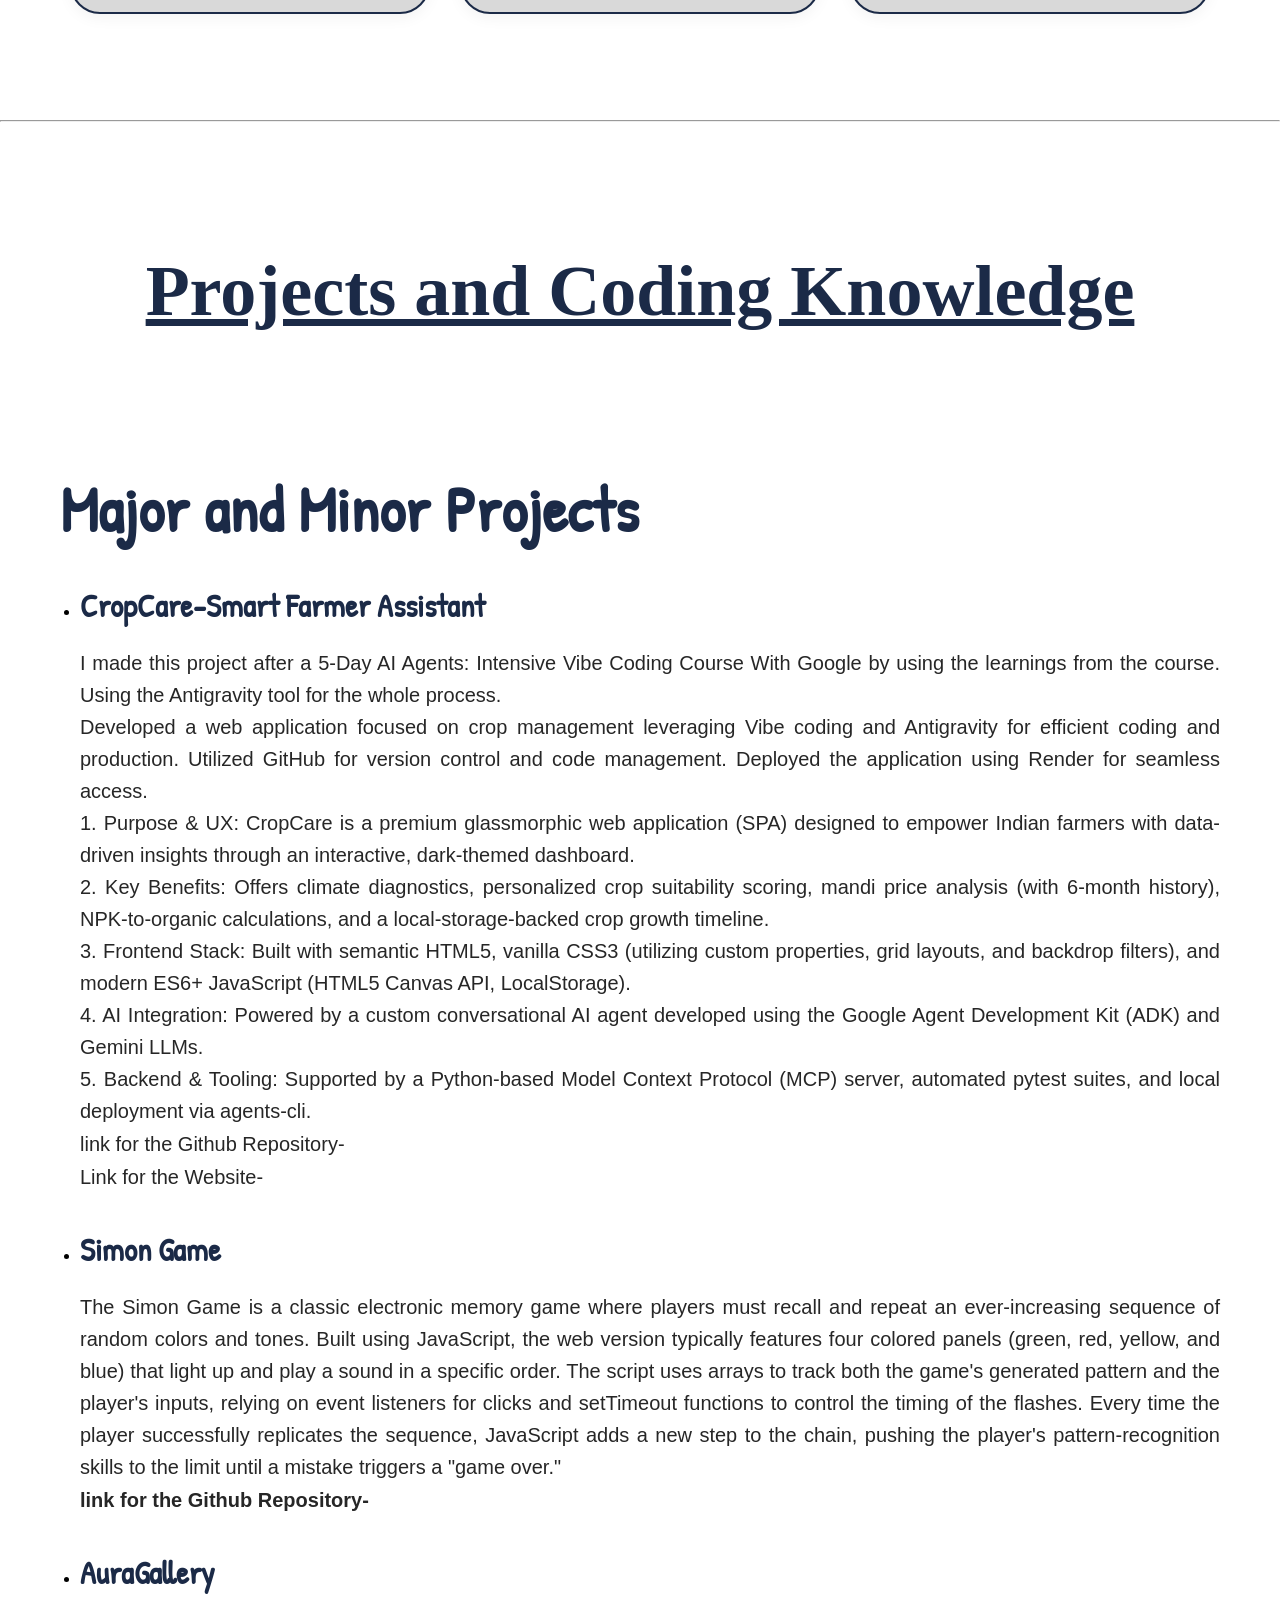
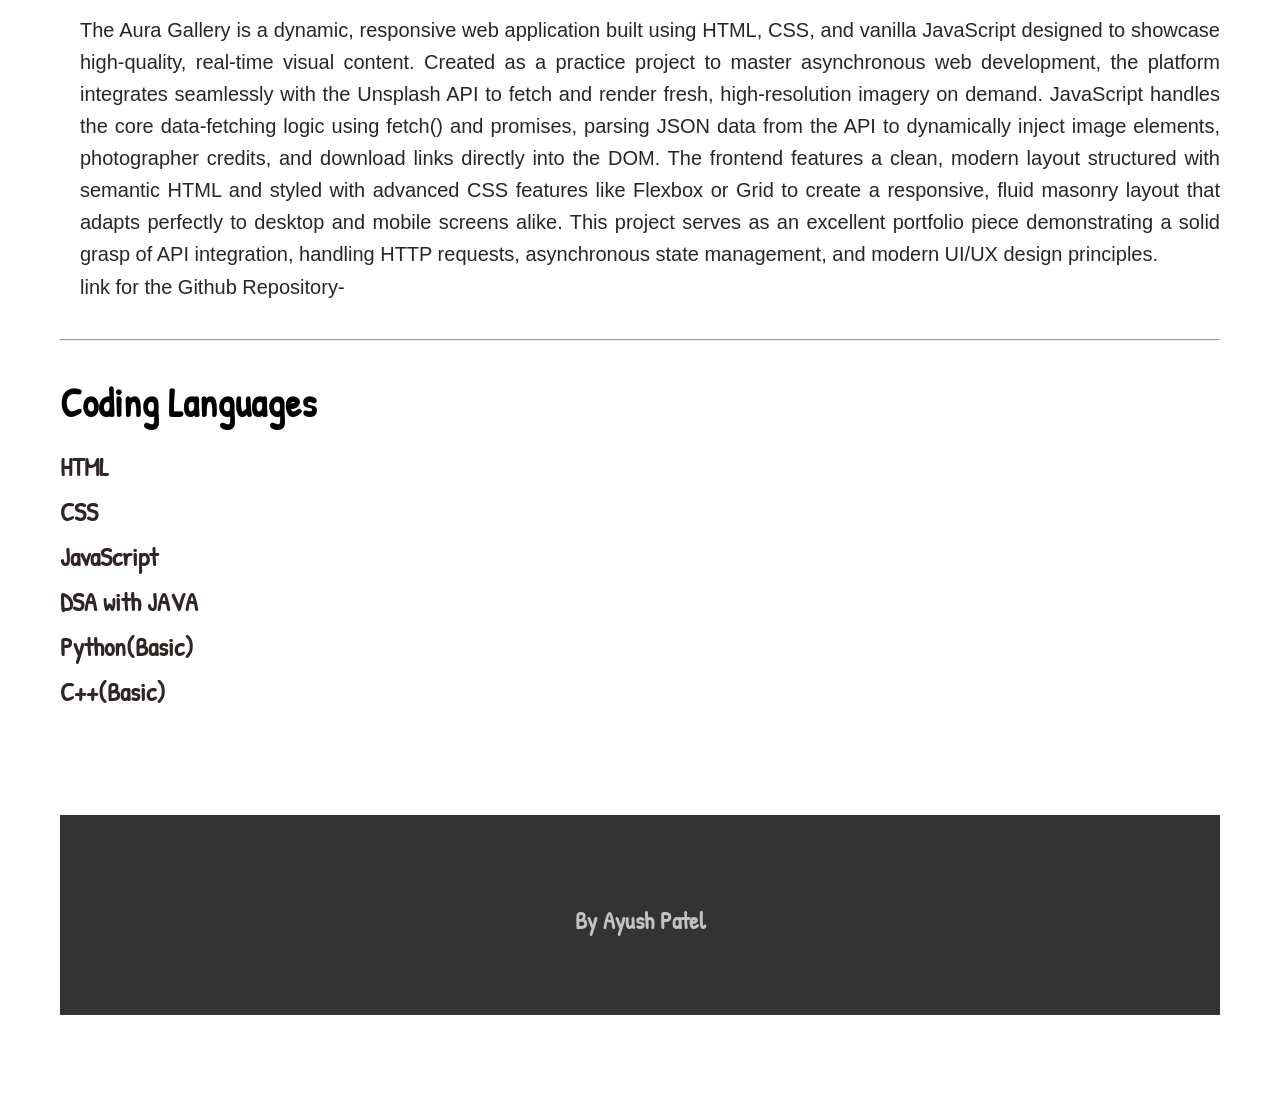
==== commit c856ed52: "abc" ====
--- a/Task 3 - Portfolio/index.html
+++ b/Task 3 - Portfolio/index.html
@@ -11,11 +11,14 @@
     <link href="style.css" rel="stylesheet">
 </head>
 <body>
-    <div class="navbar">
+    <button id="open-sidebar-menu" onclick="opensidebar()"><i class="fa-solid fa-bars"></i></button> 
+    <div id="navbar">
         
-        <div class="nav-links"><a href="/home">Work</a>
+        <div class="nav-links">
+            <button id="close-sidebar-menu" onclick="closesidebar()"><i class="fa-solid fa-x"></i></button>
+            <a href="index.html">Home</a>
         <a href="/home">Education</a>
-        <a href="/home">Experience</a>
+        <a href="projects.html">Projects</a>
         <a href="aboutme.html">About</a>
         <a href="/home">Contact</a></div>
     </div>
--- a/Task 3 - Portfolio/style.css
+++ b/Task 3 - Portfolio/style.css
@@ -4,7 +4,24 @@
 * {
   box-sizing: border-box;
 }
-
+#open-sidebar-menu{
+  font-size: 1.5em;
+    position: fixed;
+    right: 0;
+    display: none;
+    background: none;
+    border: none;
+    cursor: pointer;
+    padding: 0.8em;
+    z-index: 10;
+}
+#close-sidebar-menu{
+    display: none;
+    background: none;
+    border: none;
+    cursor: pointer;
+    padding: 1em;
+}
 body {
   margin: 0;
   padding: 0;
@@ -32,7 +49,7 @@
 }
 
 /* Navbar */
-.navbar {
+#navbar {
   margin: 20px auto;
   text-align: center;
   display: flex;
@@ -67,6 +84,7 @@
   font-size: clamp(1.1rem, 2vw, 1.5rem);
   font-weight: 500;
   transition: all 0.3s ease;
+  opacity: 0.7;
 }
 
 .nav-links a:hover {
@@ -422,11 +440,23 @@
 }
 
 @media (max-width: 600px) {
-  .navbar {
+  #navbar {
+    position: fixed;
+        top:0;
+        right:-100%;
+        height: 100vh;
+        width: min(15em,100%);
+        z-index: 10;
+        transition: right 300ms ease-out;
     width: 95%;
     border-radius: 12px;
   }
-
+  #navbar.show{
+    right:0;
+  }
+ #open-sidebar-menu,#close-sidebar-menu{
+  display: block;
+ }
   .nav-links {
     gap: 10px;
   }
